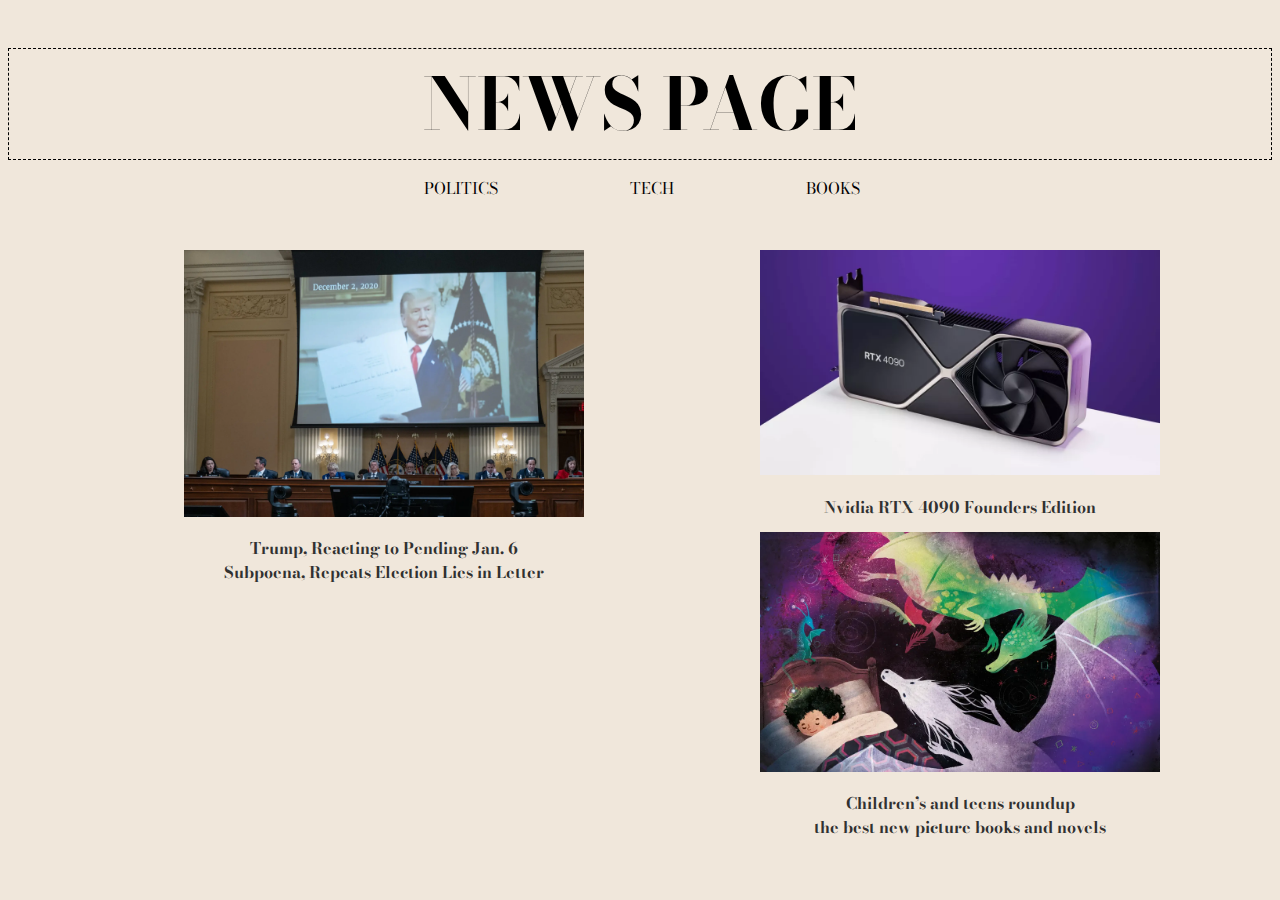
==== index.html @ 45acd9a5 "Initial commit" ====
<!-- this !DOCTYPE html is used to define HTML file -->
<!DOCTYPE html>
<html lang="en">
<head>
    <!-- this meta links are here by default -->
    <!-- to be short, it is used to define characters, content scale and etc. -->
    <meta charset="UTF-8">
    <meta http-equiv="X-UA-Compatible" content="IE=edge">
    <meta name="viewport" content="width=device-width, initial-scale=1.0">
    <!-- the title is used for web page's title -->
    <title>News Page</title>
    <!-- css file imported into web-page  -->
    <link rel="stylesheet" href="style/style.css">
    <!-- these links are used to connect font from google fonts -->
    <link rel="preconnect" href="https://fonts.googleapis.com">
    <link rel="preconnect" href="https://fonts.gstatic.com" crossorigin>
    <!-- this link is used to connect specific font called 'Bodoni Moda' -->
    <link href="https://fonts.googleapis.com/css2?family=Bodoni+Moda:opsz@6..96&display=swap" rel="stylesheet">
    <!-- css code in web-page  -->
    <style>
        /* background-color is applied to hover attribute in HTML tag */
        a:hover {
            background-color: red;
            transition: 0.3s;
        }
        a {
            transition: 0.3s;
        }
        body {
            /* if there wouldn't be no links for fonts, this stroke wouldn't work */
            font-family: 'Bodoni Moda';
            /* this color were picked by used Google Color Picker */
            background-color: #f0e7db;
        }
        /* css is applied to id attribute in HTML tag */
        #news {
            text-align: center;
            display: block;
            margin-top: 50px;
        }
        /* css is applied to class attribute in HTML tag */
        .news_one img {
            max-width: 400px;
            display: inline-flex;
            transition: 0.5s;
        }
        .news_one h2 {
            font-size: 16px;
            color: #313131;
        }
        .news_one {
            float: left;
            margin-left: 176px;
        }
    </style>
</head>
<body>
    <!-- this div has class because it is styled in css file -->
    <div class="title_of_the_page">
        <h1>NEWS PAGE</h1>
        <ul class="news_genres">
            <li>Politics</li>
            <li>Tech</li>
            <li>Books</li>
        </ul>
    </div>

    <!-- this is news section -->
    <div id="news">
        <div class="news_one">
            <a href="news1.html">
                <img src="img/news1.webp" alt="">
                <h2>Trump, Reacting to Pending Jan. 6<br>Subpoena, Repeats Election Lies in Letter</h2>
            </a>
        </div>
        <div class="news_one">
            <a href="news2.html"><img src="img/news2.webp" alt="">
            <h2>Nvidia RTX 4090 Founders Edition</h2></a>
        </div>
        <div class="news_one">
            <a href="news3.html"><img src="img/news3.webp" alt="">
            <h2>Children’s and teens roundup<br>the best new picture books and novels</h2></a>
        </div>
    </div>
</body>
</html>
---- style/style.css ----
/* color, font-size, border, text-transform, font, margin-top, margin-bottom, margin-right, margin-left were used */

/* color */
a {
    text-decoration: none;
    color: black;
}
/* font-size, border, font, margin-bottom */
.title_of_the_page h1 {
    text-align: center;
    font: 1000;
    font-size: 72px;
    font-family: 'Bodoni Moda';
    margin-bottom: 0px;
    border: black 1px;
    border-style: dashed;
}
/* text-transform */
.news_genres {
    text-align: center;
    text-transform: uppercase;
}
/* margin-top, margin-right, margin-left */
.news_genres li {
    display: inline-block;
    margin-right: 64px;
    margin-left: 64px;
    margin-top: auto;
}
.news_genres li:last-child {
    margin-right: 100px;
}


.news_page {
    text-align: center;
}
.news_page img {
    margin-top: 60px;
    max-width: 800px;
}
.news_page p {
    font-size: 24px;
    color: #313131;
    max-width: 600px;
    margin-left: 640px;
}
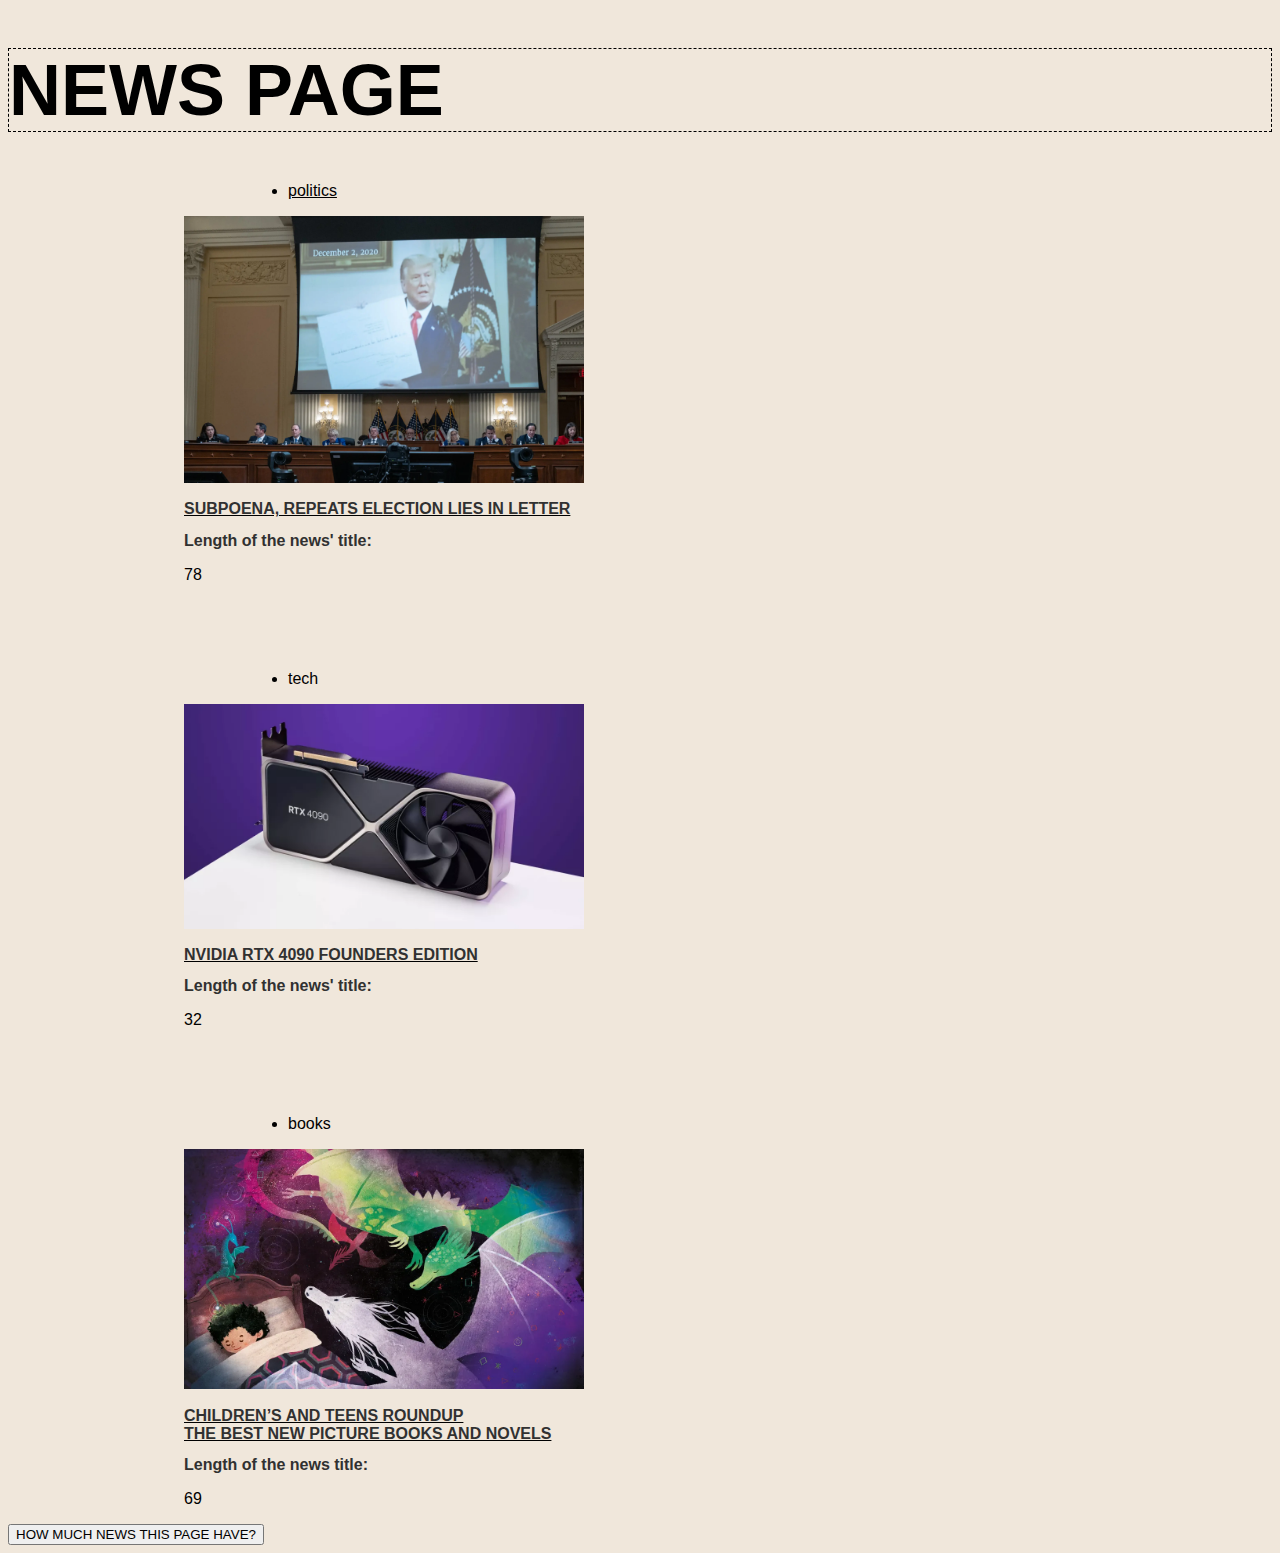
==== commit e5962f77: "upd" ====
--- a/index.html
+++ b/index.html
@@ -1,86 +1,74 @@
-<!-- this !DOCTYPE html is used to define HTML file -->
 <!DOCTYPE html>
 <html lang="en">
 <head>
-    <!-- this meta links are here by default -->
-    <!-- to be short, it is used to define characters, content scale and etc. -->
     <meta charset="UTF-8">
     <meta http-equiv="X-UA-Compatible" content="IE=edge">
     <meta name="viewport" content="width=device-width, initial-scale=1.0">
-    <!-- the title is used for web page's title -->
     <title>News Page</title>
-    <!-- css file imported into web-page  -->
     <link rel="stylesheet" href="style/style.css">
-    <!-- these links are used to connect font from google fonts -->
-    <link rel="preconnect" href="https://fonts.googleapis.com">
-    <link rel="preconnect" href="https://fonts.gstatic.com" crossorigin>
-    <!-- this link is used to connect specific font called 'Bodoni Moda' -->
-    <link href="https://fonts.googleapis.com/css2?family=Bodoni+Moda:opsz@6..96&display=swap" rel="stylesheet">
-    <!-- css code in web-page  -->
     <style>
-        /* background-color is applied to hover attribute in HTML tag */
         a:hover {
-            background-color: red;
-            transition: 0.3s;
-        }
-        a {
-            transition: 0.3s;
+        background-color: red;
         }
         body {
-            /* if there wouldn't be no links for fonts, this stroke wouldn't work */
-            font-family: 'Bodoni Moda';
-            /* this color were picked by used Google Color Picker */
-            background-color: #f0e7db;
+        font-family: 'Arial';
+        background-color: #f0e7db;
         }
-        /* css is applied to id attribute in HTML tag */
         #news {
-            text-align: center;
-            display: block;
-            margin-top: 50px;
+        margin-top: 50px;
         }
-        /* css is applied to class attribute in HTML tag */
         .news_one img {
-            max-width: 400px;
-            display: inline-flex;
-            transition: 0.5s;
+        max-width: 400px;
         }
         .news_one h2 {
-            font-size: 16px;
-            color: #313131;
+        font-size: 16px;
+        color: #313131;
         }
         .news_one {
-            float: left;
-            margin-left: 176px;
+        margin-left: 176px;
         }
     </style>
 </head>
 <body>
-    <!-- this div has class because it is styled in css file -->
     <div class="title_of_the_page">
-        <h1>NEWS PAGE</h1>
-        <ul class="news_genres">
-            <li>Politics</li>
-            <li>Tech</li>
-            <li>Books</li>
-        </ul>
+        <script>
+            document.write("<h1>NEWS PAGE</h1>")
+        </script>
     </div>
 
-    <!-- this is news section -->
     <div id="news">
         <div class="news_one">
             <a href="news1.html">
+                <ul class="news_genres">
+                    <li id="politics">Politics</li>
+                </ul>
                 <img src="img/news1.webp" alt="">
-                <h2>Trump, Reacting to Pending Jan. 6<br>Subpoena, Repeats Election Lies in Letter</h2>
-            </a>
-        </div>
+                <h2 id="firstnews"></h2></a>
+                <h2>Length of the news' title:</h2>
+                <p id="length1"></p>
+        </div><br><br><br>
         <div class="news_one">
+            <ul class="news_genres">
+                <li id="tech">Tech</li>
+            </ul>
             <a href="news2.html"><img src="img/news2.webp" alt="">
-            <h2>Nvidia RTX 4090 Founders Edition</h2></a>
-        </div>
+            <h2 id="secondnews"></h2></a>
+            <h2>Length of the news' title:</h2>
+            <p id="length2"></p>
+        </div><br><br><br>
         <div class="news_one">
+            <ul class="news_genres">
+                <li id="books">Books</li>
+            </ul>
             <a href="news3.html"><img src="img/news3.webp" alt="">
-            <h2>Children’s and teens roundup<br>the best new picture books and novels</h2></a>
+            <h2 id="thirdnews"></h2></a>
+            <h2>Length of the news title:</h2>
+            <p id="length3"></p>
         </div>
     </div>
+
+    <button onclick="whilealert()">HOW MUCH NEWS THIS PAGE HAVE?</button>
+
+    <script src="script.js"></script>
 </body>
 </html>--- a/style/style.css
+++ b/style/style.css
@@ -1,28 +1,14 @@
-/* color, font-size, border, text-transform, font, margin-top, margin-bottom, margin-right, margin-left were used */
-
-/* color */
 a {
-    text-decoration: none;
     color: black;
 }
-/* font-size, border, font, margin-bottom */
 .title_of_the_page h1 {
-    text-align: center;
-    font: 1000;
     font-size: 72px;
-    font-family: 'Bodoni Moda';
+    font-family: 'Arial';
     margin-bottom: 0px;
     border: black 1px;
     border-style: dashed;
 }
-/* text-transform */
-.news_genres {
-    text-align: center;
-    text-transform: uppercase;
-}
-/* margin-top, margin-right, margin-left */
 .news_genres li {
-    display: inline-block;
     margin-right: 64px;
     margin-left: 64px;
     margin-top: auto;
@@ -30,18 +16,11 @@
 .news_genres li:last-child {
     margin-right: 100px;
 }
-
-
-.news_page {
-    text-align: center;
-}
 .news_page img {
     margin-top: 60px;
-    max-width: 800px;
 }
 .news_page p {
     font-size: 24px;
     color: #313131;
-    max-width: 600px;
     margin-left: 640px;
 }